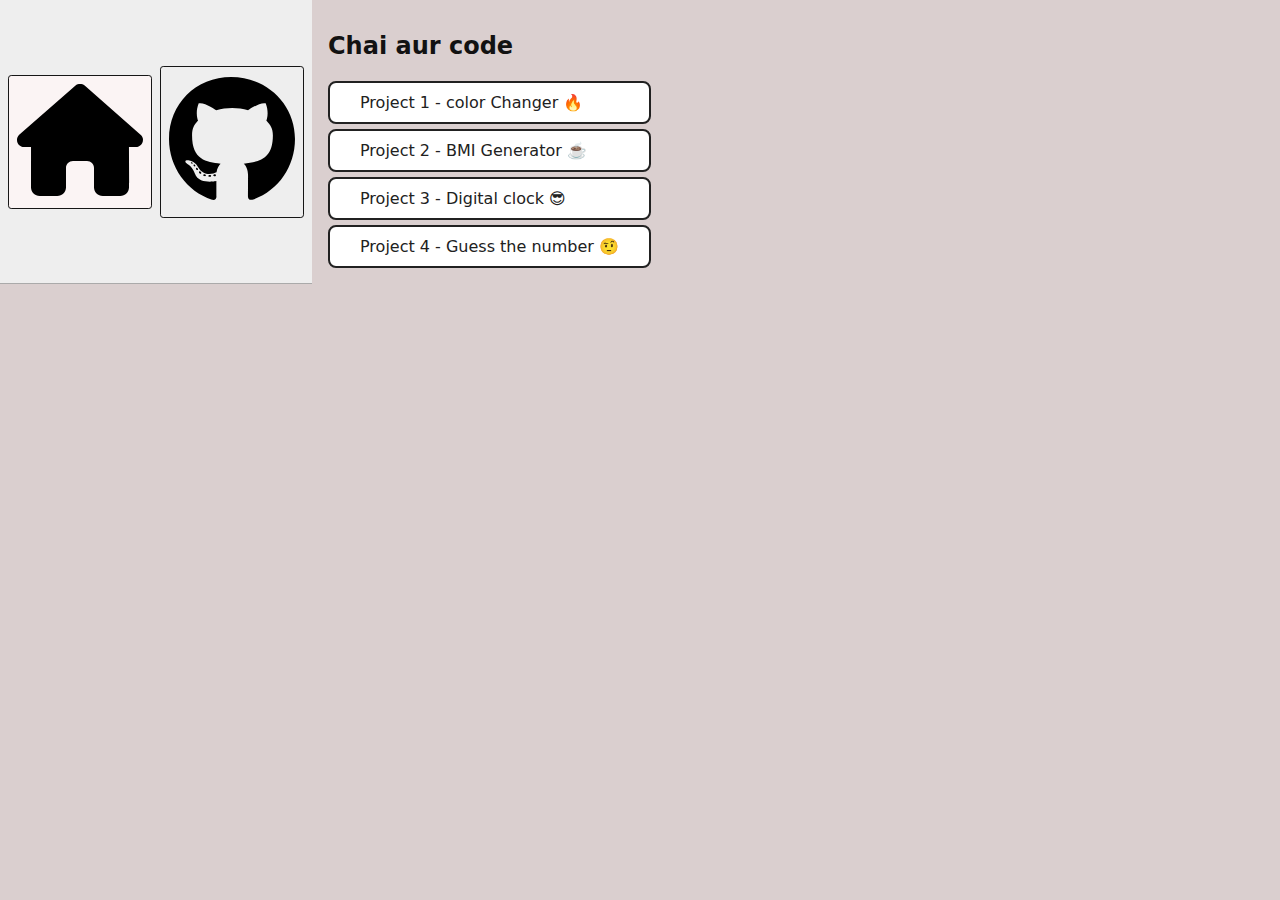
==== index.html @ ca52d454 "Add files via upload" ====
<!DOCTYPE html>
<html lang="en">
  <head>
    <title>Home</title>
    <meta charset="UTF-8" />
    <meta name="viewport" content="width=device-width" />

    <link rel="stylesheet" href="styles.css" />
    <script type="module" src="script.js"></script>
  </head>
  <body style="background-color: #dacfcf; color: #121212">
    <nav>
      <a href="/" aria-current="page"><svg xmlns="http://www.w3.org/2000/svg" viewBox="0 0 576 512"><!--!Font Awesome Free 6.5.2 by @fontawesome - https://fontawesome.com License - https://fontawesome.com/license/free Copyright 2024 Fonticons, Inc.--><path d="M575.8 255.5c0 18-15 32.1-32 32.1h-32l.7 160.2c0 2.7-.2 5.4-.5 8.1V472c0 22.1-17.9 40-40 40H456c-1.1 0-2.2 0-3.3-.1c-1.4 .1-2.8 .1-4.2 .1H416 392c-22.1 0-40-17.9-40-40V448 384c0-17.7-14.3-32-32-32H256c-17.7 0-32 14.3-32 32v64 24c0 22.1-17.9 40-40 40H160 128.1c-1.5 0-3-.1-4.5-.2c-1.2 .1-2.4 .2-3.6 .2H104c-22.1 0-40-17.9-40-40V360c0-.9 0-1.9 .1-2.8V287.6H32c-18 0-32-14-32-32.1c0-9 3-17 10-24L266.4 8c7-7 15-8 22-8s15 2 21 7L564.8 231.5c8 7 12 15 11 24z"/></svg></a>
      <a target="_blank" href="https://github.com/ujjwal105/DOM-Projects/tree/main"
        > <svg xmlns="http://www.w3.org/2000/svg" viewBox="0 0 496 512"><!--!Font Awesome Free 6.5.2 by @fontawesome - https://fontawesome.com License - https://fontawesome.com/license/free Copyright 2024 Fonticons, Inc.--><path d="M165.9 397.4c0 2-2.3 3.6-5.2 3.6-3.3 .3-5.6-1.3-5.6-3.6 0-2 2.3-3.6 5.2-3.6 3-.3 5.6 1.3 5.6 3.6zm-31.1-4.5c-.7 2 1.3 4.3 4.3 4.9 2.6 1 5.6 0 6.2-2s-1.3-4.3-4.3-5.2c-2.6-.7-5.5 .3-6.2 2.3zm44.2-1.7c-2.9 .7-4.9 2.6-4.6 4.9 .3 2 2.9 3.3 5.9 2.6 2.9-.7 4.9-2.6 4.6-4.6-.3-1.9-3-3.2-5.9-2.9zM244.8 8C106.1 8 0 113.3 0 252c0 110.9 69.8 205.8 169.5 239.2 12.8 2.3 17.3-5.6 17.3-12.1 0-6.2-.3-40.4-.3-61.4 0 0-70 15-84.7-29.8 0 0-11.4-29.1-27.8-36.6 0 0-22.9-15.7 1.6-15.4 0 0 24.9 2 38.6 25.8 21.9 38.6 58.6 27.5 72.9 20.9 2.3-16 8.8-27.1 16-33.7-55.9-6.2-112.3-14.3-112.3-110.5 0-27.5 7.6-41.3 23.6-58.9-2.6-6.5-11.1-33.3 2.6-67.9 20.9-6.5 69 27 69 27 20-5.6 41.5-8.5 62.8-8.5s42.8 2.9 62.8 8.5c0 0 48.1-33.6 69-27 13.7 34.7 5.2 61.4 2.6 67.9 16 17.7 25.8 31.5 25.8 58.9 0 96.5-58.9 104.2-114.8 110.5 9.2 7.9 17 22.9 17 46.4 0 33.7-.3 75.4-.3 83.6 0 6.5 4.6 14.4 17.3 12.1C428.2 457.8 496 362.9 496 252 496 113.3 383.5 8 244.8 8zM97.2 352.9c-1.3 1-1 3.3 .7 5.2 1.6 1.6 3.9 2.3 5.2 1 1.3-1 1-3.3-.7-5.2-1.6-1.6-3.9-2.3-5.2-1zm-10.8-8.1c-.7 1.3 .3 2.9 2.3 3.9 1.6 1 3.6 .7 4.3-.7 .7-1.3-.3-2.9-2.3-3.9-2-.6-3.6-.3-4.3 .7zm32.4 35.6c-1.6 1.3-1 4.3 1.3 6.2 2.3 2.3 5.2 2.6 6.5 1 1.3-1.3 .7-4.3-1.3-6.2-2.2-2.3-5.2-2.6-6.5-1zm-11.4-14.7c-1.6 1-1.6 3.6 0 5.9 1.6 2.3 4.3 3.3 5.6 2.3 1.6-1.3 1.6-3.9 0-6.2-1.4-2.3-4-3.3-5.6-2z"/></svg></a
      >
    </nav>
    <main>
      <h1>Chai aur code</h1>
      <div class="projects">
        <a class="project-link" href="./ColorChanger/index.html"
          >Project 1 - color Changer 🔥</a
        >
        <a class="project-link" href="./BMICalculator/index.html"
          >Project 2 - BMI Generator ☕️</a
        >
        <a class="project-link" href="./DigitalClock/index.html"
          >Project 3 - Digital clock 😎</a
        >
        <a class="project-link" href="./GuessTheNumber/index.html"
          >Project 4 - Guess the number 🤨</a
        >
      </div>
    </main>
  </body>
</html>
---- styles.css ----
* {
    box-sizing: border-box;
  }
  
  body {
    margin: 0;
    font-family: system-ui, sans-serif;
    color: rgb(238, 224, 224);
    background-color: white;
    display: flex;
  }
  
  nav {
    display: flex;
    flex-wrap: wrap;
    align-items: center;
    justify-content: center;
    padding: 0.5rem;
    gap: 0.5rem;
    border-bottom: solid 1px #aaa;
    background-color: #eee;
  }
  
  nav a {
    display: inline-block;
    min-width: 9rem;
    padding: 0.5rem;
    border-radius: 0.2rem;
    border: solid 1px rgb(22, 22, 22);
    text-align: center;
    text-decoration: none;
    color: #1b1b1b;
  }
  
  nav a[aria-current='page'] {
    color: #000;
    background-color: #fbf4f4;
  }
  
  main {
    padding: 1rem;
  }
  
  h1 {
    font-weight: bold;
    font-size: 1.5rem;
  }
  
  .projects {
    display: flex;
    flex-direction: column;
  }
  
  .project-link {
    background-color: #fff;
    padding: 10px 30px;
    border-radius: 8px;
    color: #212121;
    text-decoration: none;
    border: 2px solid #212121;
    margin-top: 5px;
  }
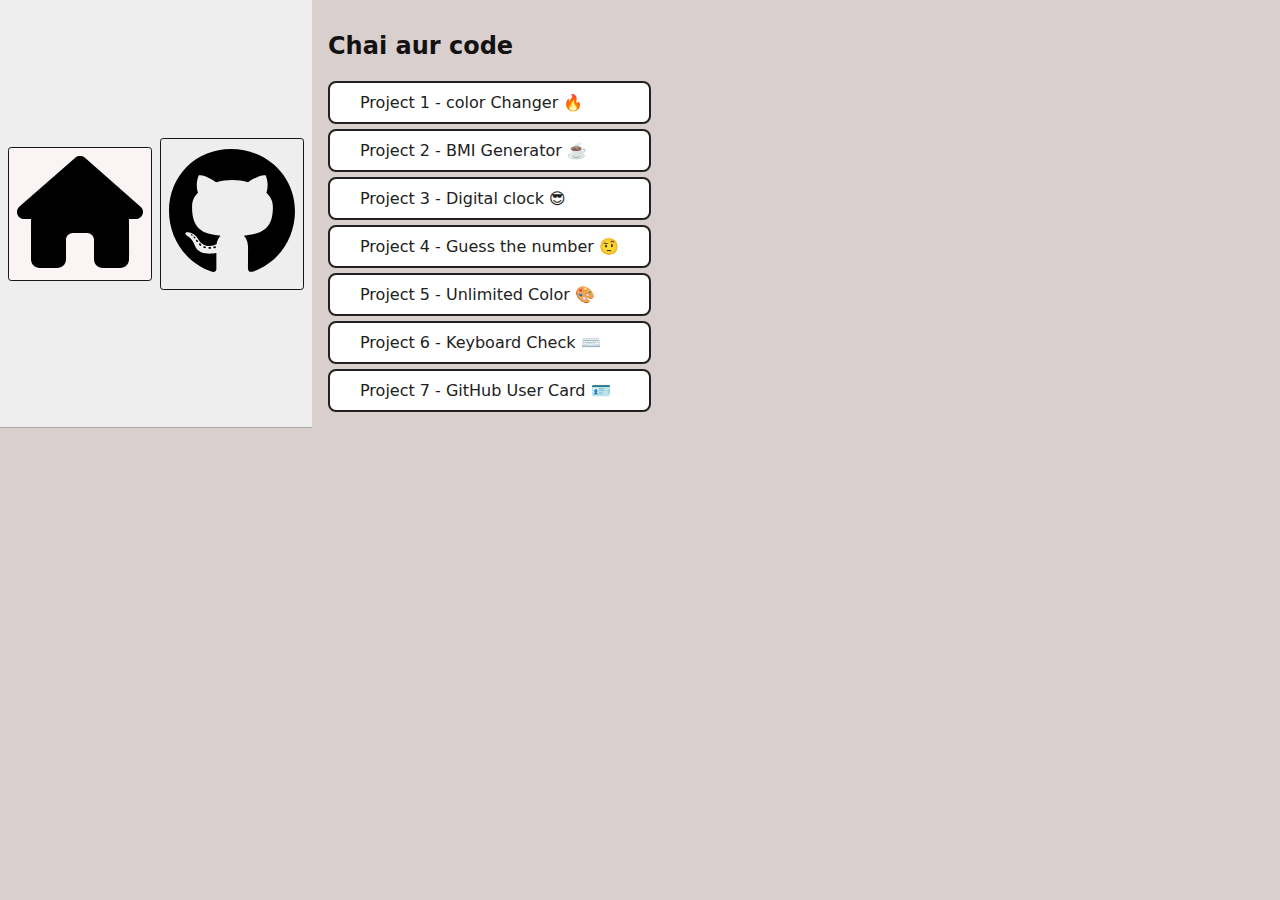
==== commit 02b8655b: "Update index.html" ====
--- a/index.html
+++ b/index.html
@@ -30,6 +30,15 @@
         <a class="project-link" href="./GuessTheNumber/index.html"
           >Project 4 - Guess the number 🤨</a
         >
+        <a class="project-link" href="./UnlimitedClors/index.html"
+        >Project 5 - Unlimited Color 🎨</a>
+        
+        <a class="project-link" href="./KeyboardCheck/index.html"
+        >Project 6 - Keyboard Check ⌨️ </a>
+        
+        <a class="project-link" href="./APICard/index.html"
+        >Project 7 - GitHub User Card 🪪 </a>
+        
       </div>
     </main>
   </body>
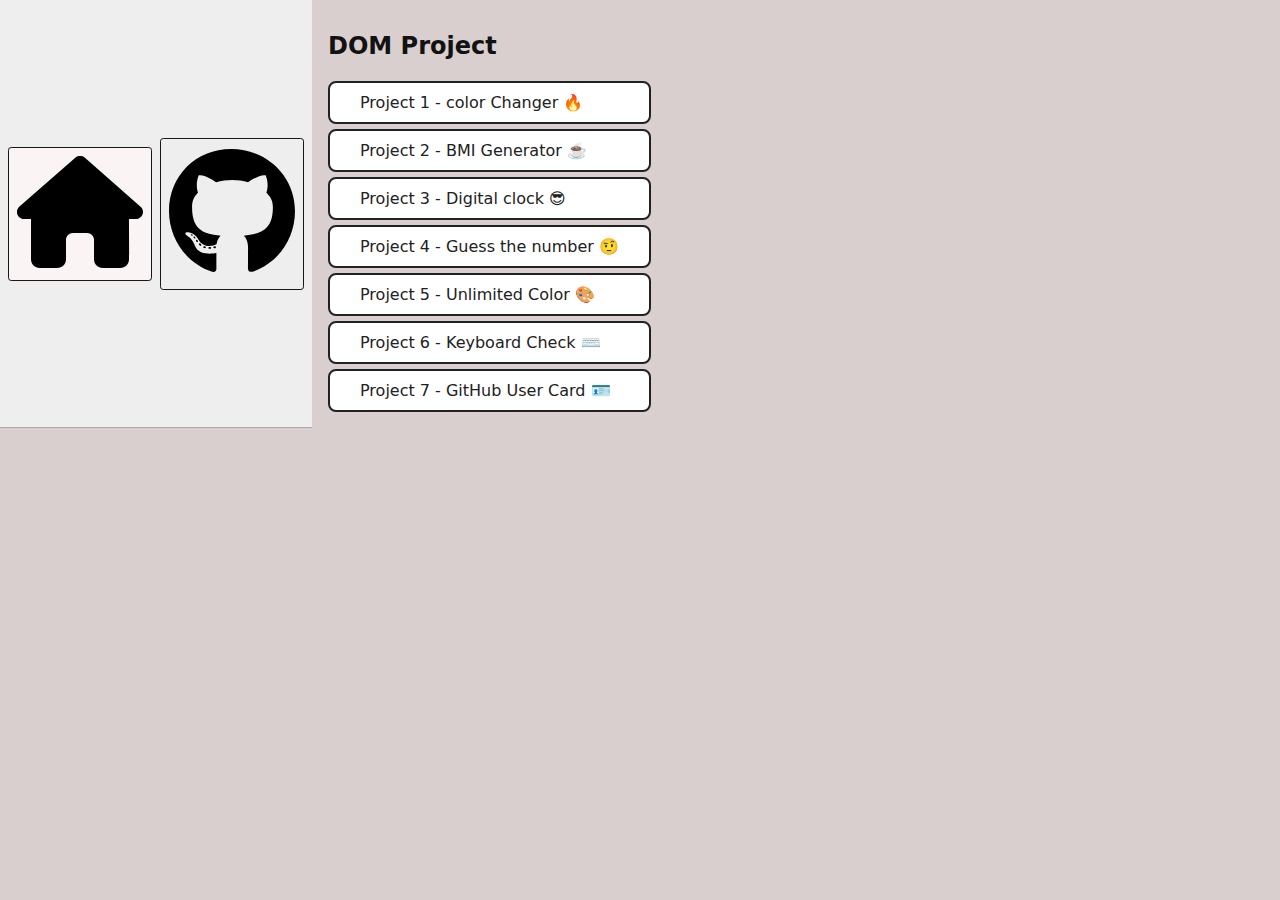
==== commit b74bc50b: "Update index.html" ====
--- a/index.html
+++ b/index.html
@@ -16,7 +16,7 @@
       >
     </nav>
     <main>
-      <h1>Chai aur code</h1>
+      <h1>DOM Project</h1>
       <div class="projects">
         <a class="project-link" href="./ColorChanger/index.html"
           >Project 1 - color Changer 🔥</a
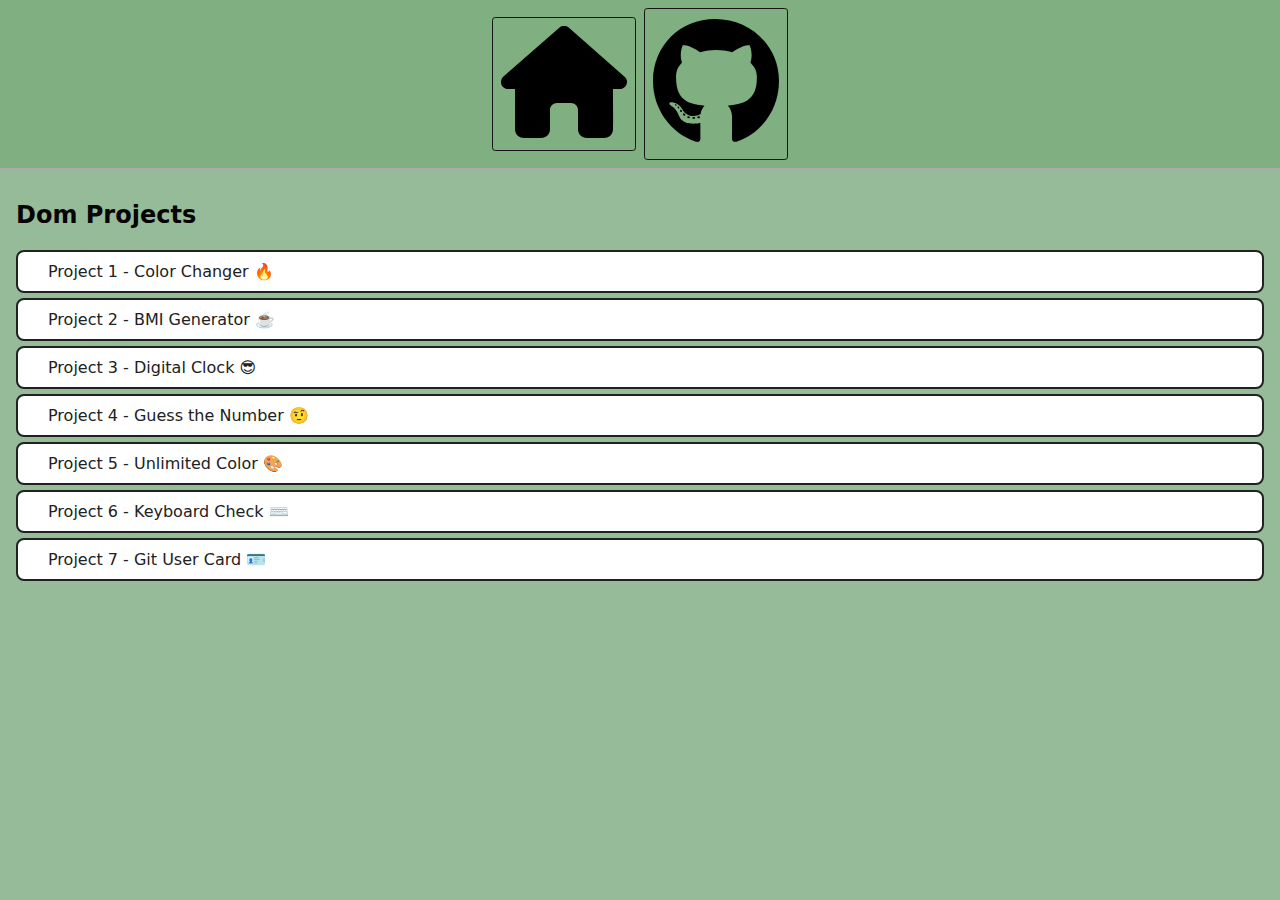
==== commit fd3a2a7d: "Update index.html" ====
--- a/index.html
+++ b/index.html
@@ -3,42 +3,26 @@
   <head>
     <title>Home</title>
     <meta charset="UTF-8" />
-    <meta name="viewport" content="width=device-width" />
-
+    <meta name="viewport" content="width=device-width, initial-scale=1" />
     <link rel="stylesheet" href="styles.css" />
-    <script type="module" src="script.js"></script>
+    <link href="https://fonts.googleapis.com/css2?family=Roboto:wght@400;700&display=swap" rel="stylesheet">
   </head>
-  <body style="background-color: #dacfcf; color: #121212">
+  <body>
     <nav>
       <a href="/" aria-current="page"><svg xmlns="http://www.w3.org/2000/svg" viewBox="0 0 576 512"><!--!Font Awesome Free 6.5.2 by @fontawesome - https://fontawesome.com License - https://fontawesome.com/license/free Copyright 2024 Fonticons, Inc.--><path d="M575.8 255.5c0 18-15 32.1-32 32.1h-32l.7 160.2c0 2.7-.2 5.4-.5 8.1V472c0 22.1-17.9 40-40 40H456c-1.1 0-2.2 0-3.3-.1c-1.4 .1-2.8 .1-4.2 .1H416 392c-22.1 0-40-17.9-40-40V448 384c0-17.7-14.3-32-32-32H256c-17.7 0-32 14.3-32 32v64 24c0 22.1-17.9 40-40 40H160 128.1c-1.5 0-3-.1-4.5-.2c-1.2 .1-2.4 .2-3.6 .2H104c-22.1 0-40-17.9-40-40V360c0-.9 0-1.9 .1-2.8V287.6H32c-18 0-32-14-32-32.1c0-9 3-17 10-24L266.4 8c7-7 15-8 22-8s15 2 21 7L564.8 231.5c8 7 12 15 11 24z"/></svg></a>
       <a target="_blank" href="https://github.com/ujjwal105/DOM-Projects/tree/main"
-        > <svg xmlns="http://www.w3.org/2000/svg" viewBox="0 0 496 512"><!--!Font Awesome Free 6.5.2 by @fontawesome - https://fontawesome.com License - https://fontawesome.com/license/free Copyright 2024 Fonticons, Inc.--><path d="M165.9 397.4c0 2-2.3 3.6-5.2 3.6-3.3 .3-5.6-1.3-5.6-3.6 0-2 2.3-3.6 5.2-3.6 3-.3 5.6 1.3 5.6 3.6zm-31.1-4.5c-.7 2 1.3 4.3 4.3 4.9 2.6 1 5.6 0 6.2-2s-1.3-4.3-4.3-5.2c-2.6-.7-5.5 .3-6.2 2.3zm44.2-1.7c-2.9 .7-4.9 2.6-4.6 4.9 .3 2 2.9 3.3 5.9 2.6 2.9-.7 4.9-2.6 4.6-4.6-.3-1.9-3-3.2-5.9-2.9zM244.8 8C106.1 8 0 113.3 0 252c0 110.9 69.8 205.8 169.5 239.2 12.8 2.3 17.3-5.6 17.3-12.1 0-6.2-.3-40.4-.3-61.4 0 0-70 15-84.7-29.8 0 0-11.4-29.1-27.8-36.6 0 0-22.9-15.7 1.6-15.4 0 0 24.9 2 38.6 25.8 21.9 38.6 58.6 27.5 72.9 20.9 2.3-16 8.8-27.1 16-33.7-55.9-6.2-112.3-14.3-112.3-110.5 0-27.5 7.6-41.3 23.6-58.9-2.6-6.5-11.1-33.3 2.6-67.9 20.9-6.5 69 27 69 27 20-5.6 41.5-8.5 62.8-8.5s42.8 2.9 62.8 8.5c0 0 48.1-33.6 69-27 13.7 34.7 5.2 61.4 2.6 67.9 16 17.7 25.8 31.5 25.8 58.9 0 96.5-58.9 104.2-114.8 110.5 9.2 7.9 17 22.9 17 46.4 0 33.7-.3 75.4-.3 83.6 0 6.5 4.6 14.4 17.3 12.1C428.2 457.8 496 362.9 496 252 496 113.3 383.5 8 244.8 8zM97.2 352.9c-1.3 1-1 3.3 .7 5.2 1.6 1.6 3.9 2.3 5.2 1 1.3-1 1-3.3-.7-5.2-1.6-1.6-3.9-2.3-5.2-1zm-10.8-8.1c-.7 1.3 .3 2.9 2.3 3.9 1.6 1 3.6 .7 4.3-.7 .7-1.3-.3-2.9-2.3-3.9-2-.6-3.6-.3-4.3 .7zm32.4 35.6c-1.6 1.3-1 4.3 1.3 6.2 2.3 2.3 5.2 2.6 6.5 1 1.3-1.3 .7-4.3-1.3-6.2-2.2-2.3-5.2-2.6-6.5-1zm-11.4-14.7c-1.6 1-1.6 3.6 0 5.9 1.6 2.3 4.3 3.3 5.6 2.3 1.6-1.3 1.6-3.9 0-6.2-1.4-2.3-4-3.3-5.6-2z"/></svg></a
-      >
+        > <svg xmlns="http://www.w3.org/2000/svg" viewBox="0 0 496 512"><!--!Font Awesome Free 6.5.2 by @fontawesome - https://fontawesome.com License - https://fontawesome.com/license/free Copyright 2024 Fonticons, Inc.--><path d="M165.9 397.4c0 2-2.3 3.6-5.2 3.6-3.3 .3-5.6-1.3-5.6-3.6 0-2 2.3-3.6 5.2-3.6 3-.3 5.6 1.3 5.6 3.6zm-31.1-4.5c-.7 2 1.3 4.3 4.3 4.9 2.6 1 5.6 0 6.2-2s-1.3-4.3-4.3-5.2c-2.6-.7-5.5 .3-6.2 2.3zm44.2-1.7c-2.9 .7-4.9 2.6-4.6 4.9 .3 2 2.9 3.3 5.9 2.6 2.9-.7 4.9-2.6 4.6-4.6-.3-1.9-3-3.2-5.9-2.9zM244.8 8C106.1 8 0 113.3 0 252c0 110.9 69.8 205.8 169.5 239.2 12.8 2.3 17.3-5.6 17.3-12.1 0-6.2-.3-40.4-.3-61.4 0 0-70 15-84.7-29.8 0 0-11.4-29.1-27.8-36.6 0 0-22.9-15.7 1.6-15.4 0 0 24.9 2 38.6 25.8 21.9 38.6 58.6 27.5 72.9 20.9 2.3-16 8.8-27.1 16-33.7-55.9-6.2-112.3-14.3-112.3-110.5 0-27.5 7.6-41.3 23.6-58.9-2.6-6.5-11.1-33.3 2.6-67.9 20.9-6.5 69 27 69 27 20-5.6 41.5-8.5 62.8-8.5s42.8 2.9 62.8 8.5c0 0 48.1-33.6 69-27 13.7 34.7 5.2 61.4 2.6 67.9 16 17.7 25.8 31.5 25.8 58.9 0 96.5-58.9 104.2-114.8 110.5 9.2 7.9 17 22.9 17 46.4 0 33.7-.3 75.4-.3 83.6 0 6.5 4.6 14.4 17.3 12.1C428.2 457.8 496 362.9 496 252 496 113.3 383.5 8 244.8 8zM97.2 352.9c-1.3 1-1 3.3 .7 5.2 1.6 1.6 3.9 2.3 5.2 1 1.3-1 1-3.3-.7-5.2-1.6-1.6-3.9-2.3-5.2-1zm-10.8-8.1c-.7 1.3 .3 2.9 2.3 3.9 1.6 1 3.6 .7 4.3-.7 .7-1.3-.3-2.9-2.3-3.9-2-.6-3.6-.3-4.3 .7zm32.4 35.6c-1.6 1.3-1 4.3 1.3 6.2 2.3 2.3 5.2 2.6 6.5 1 1.3-1.3 .7-4.3-1.3-6.2-2.2-2.3-5.2-2.6-6.5-1zm-11.4-14.7c-1.6 1-1.6 3.6 0 5.9 1.6 2.3 4.3 3.3 5.6 2.3 1.6-1.3 1.6-3.9 0-6.2-1.4-2.3-4-3.3-5.6-2z"/></svg></a>
     </nav>
     <main>
-      <h1>DOM Project</h1>
+      <h1>Dom Projects</h1>
       <div class="projects">
-        <a class="project-link" href="./ColorChanger/index.html"
-          >Project 1 - color Changer 🔥</a
-        >
-        <a class="project-link" href="./BMICalculator/index.html"
-          >Project 2 - BMI Generator ☕️</a
-        >
-        <a class="project-link" href="./DigitalClock/index.html"
-          >Project 3 - Digital clock 😎</a
-        >
-        <a class="project-link" href="./GuessTheNumber/index.html"
-          >Project 4 - Guess the number 🤨</a
-        >
-        <a class="project-link" href="./UnlimitedClors/index.html"
-        >Project 5 - Unlimited Color 🎨</a>
-        
-        <a class="project-link" href="./KeyboardCheck/index.html"
-        >Project 6 - Keyboard Check ⌨️ </a>
-        
-        <a class="project-link" href="./APICard/index.html"
-        >Project 7 - GitHub User Card 🪪 </a>
-        
+        <a class="project-link" href="./ColorChanger/index.html">Project 1 - Color Changer 🔥</a>
+        <a class="project-link" href="./BMICalculator/index.html">Project 2 - BMI Generator ☕️</a>
+        <a class="project-link" href="./DigitalClock/index.html">Project 3 - Digital Clock 😎</a>
+        <a class="project-link" href="./GuessTheNumber/index.html">Project 4 - Guess the Number 🤨</a>
+        <a class="project-link" href="./UnlimitedClors/index.html">Project 5 - Unlimited Color 🎨</a>
+        <a class="project-link" href="./KeyboardCheck/index.html">Project 6 - Keyboard Check ⌨️</a>
+        <a class="project-link" href="./APICard/index.html">Project 7 - Git User Card 🪪</a>
       </div>
     </main>
   </body>
--- a/styles.css
+++ b/styles.css
@@ -5,9 +5,8 @@
   body {
     margin: 0;
     font-family: system-ui, sans-serif;
-    color: rgb(238, 224, 224);
-    background-color: white;
-    display: flex;
+    color: rgb(8, 3, 3);
+    background-color: #95bb98;
   }
   
   nav {
@@ -18,7 +17,7 @@
     padding: 0.5rem;
     gap: 0.5rem;
     border-bottom: solid 1px #aaa;
-    background-color: #eee;
+    background-color: #80AF81;
   }
   
   nav a {
@@ -34,7 +33,7 @@
   
   nav a[aria-current='page'] {
     color: #000;
-    background-color: #fbf4f4;
+    background-color: #80AF81;
   }
   
   main {
@@ -60,4 +59,4 @@
     border: 2px solid #212121;
     margin-top: 5px;
   }
-  +  
